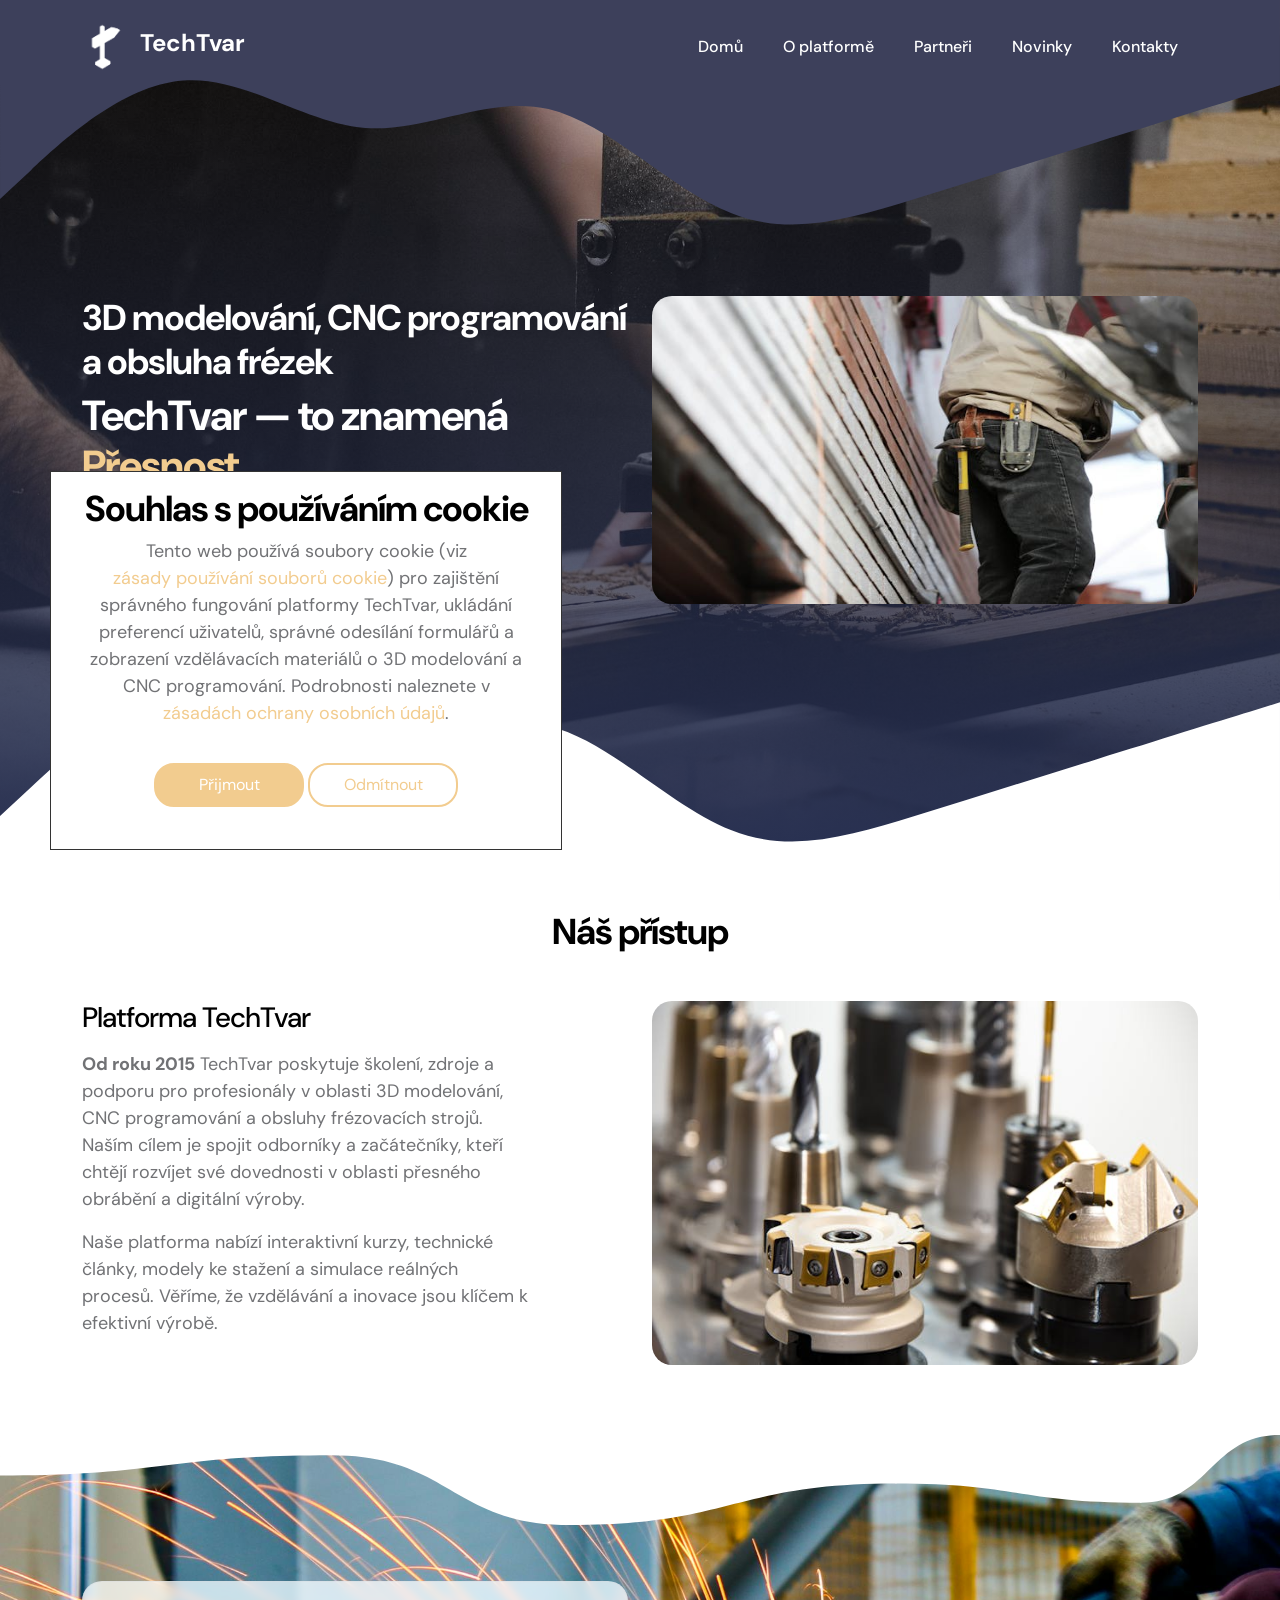
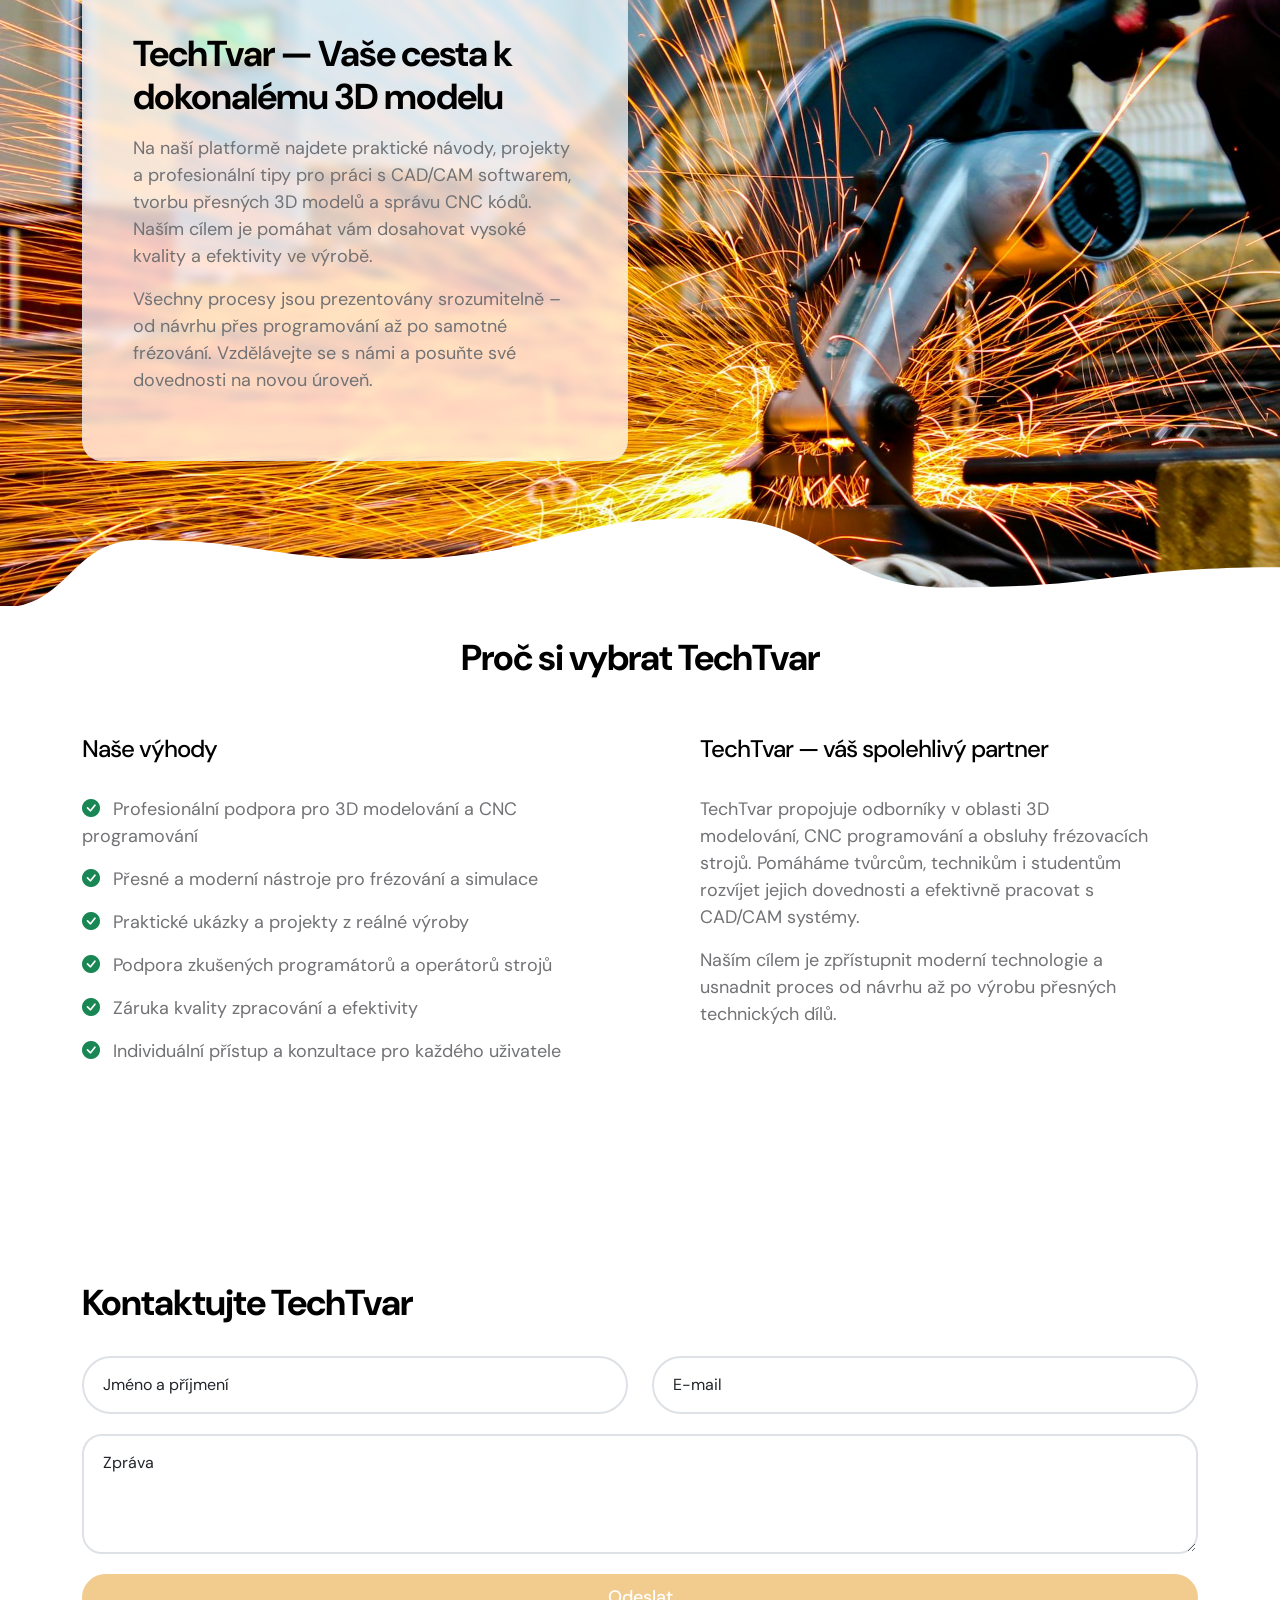
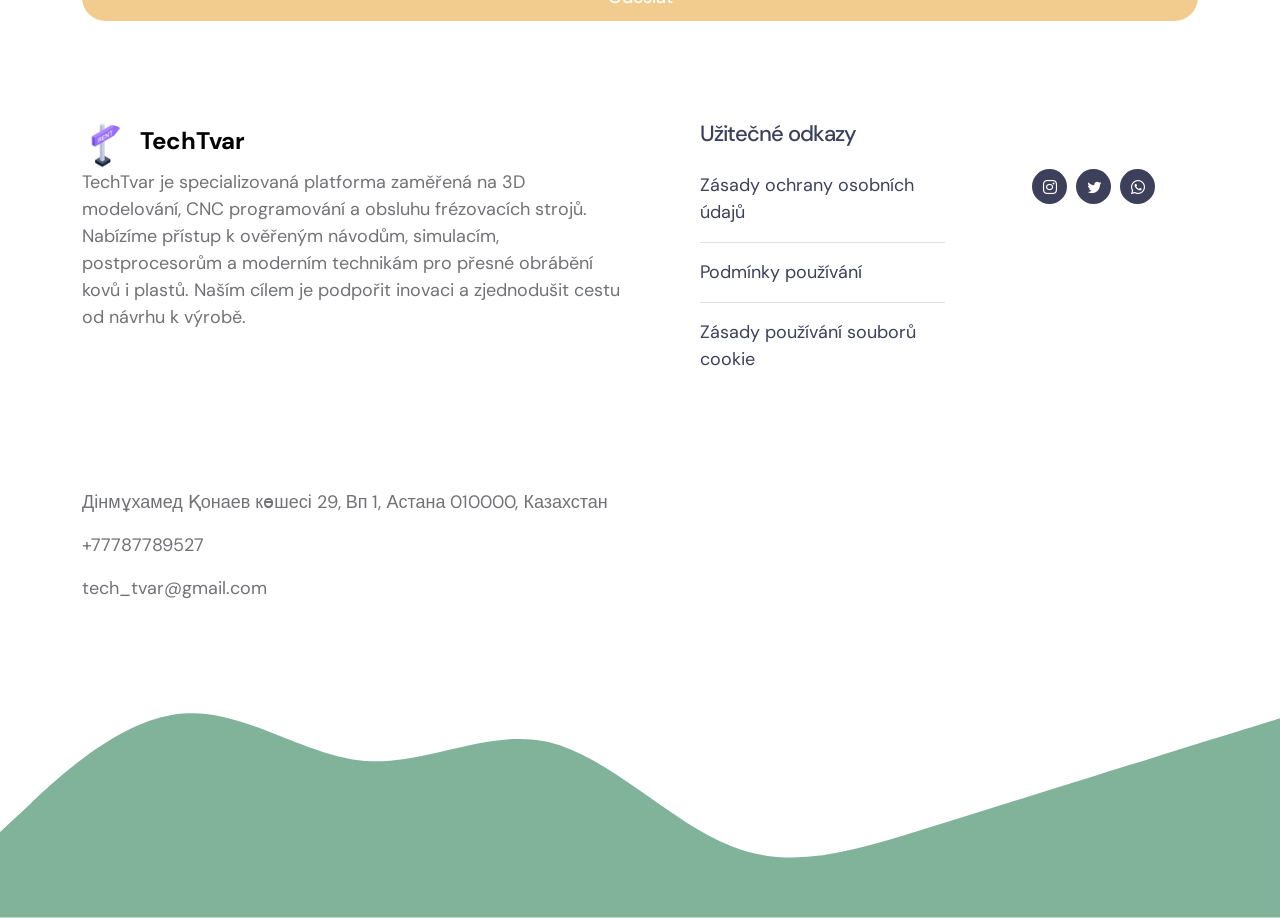
==== index.html @ e9037744 "WIP" ====
<!DOCTYPE html>
<html lang="en">
    <head>
        <meta charset="utf-8" />
        <meta name="viewport" content="width=device-width, initial-scale=1" />

        <meta
            name="description"
            content="Platforma pro 3D modelování, programování CNC a obsluhu frézovacích strojů. Najdete návody, CAD/CAM šablony, postprocesory, simulace a ověřené postupy pro přesné obrábění."
        />

        <title>TechTvar</title>

        <!-- CSS FILES -->
        <link rel="preconnect" href="https://fonts.googleapis.com" />

        <link rel="preconnect" href="https://fonts.gstatic.com" crossorigin />
        <link rel="shortcut icon" href="images/logo.png" type="image/x-icon" />

        <link
            href="https://fonts.googleapis.com/css2?family=DM+Sans:ital,wght@0,400;0,500;0,700;1,400&display=swap"
            rel="stylesheet"
        />

        <link href="css/bootstrap.min.css" rel="stylesheet" />

        <link href="css/bootstrap-icons.css" rel="stylesheet" />

        <link href="css/templatemo-tiya-golf-club.css" rel="stylesheet" />

        <!--

TemplateMo 587 Tiya Golf Club

https://templatemo.com/tm-587-tiya-golf-club

-->
    </head>

    <body>
        <main>
            <nav class="navbar navbar-expand-lg">
                <div class="container">
                    <a
                        class="navbar-brand d-flex align-items-center"
                        href="index.html"
                    >
                        <img
                            src="images/logo.png"
                            class="navbar-brand-image img-fluid"
                            alt="TechTvar"
                        />
                        <span class="navbar-brand-text">TechTvar</span>
                    </a>

                    <div class="d-lg-none ms-auto me-3">
                        <a
                            class="btn custom-btn custom-border-btn"
                            data-bs-toggle="offcanvas"
                            href="#offcanvasExample"
                            role="button"
                            aria-controls="offcanvasExample"
                            >Vstup pro klienty</a
                        >
                    </div>

                    <button
                        class="navbar-toggler"
                        type="button"
                        data-bs-toggle="collapse"
                        data-bs-target="#navbarNav"
                        aria-controls="navbarNav"
                        aria-expanded="false"
                        aria-label="Toggle navigation"
                    >
                        <span class="navbar-toggler-icon"></span>
                    </button>

                    <div class="collapse navbar-collapse" id="navbarNav">
                        <ul class="navbar-nav ms-lg-auto">
                            <li class="nav-item">
                                <a class="nav-link" href="index.html">Domů</a>
                            </li>

                            <li class="nav-item">
                                <a class="nav-link" href="about.html"
                                    >O platformě</a
                                >
                            </li>

                            <li class="nav-item">
                                <a class="nav-link" href="testimonials.html"
                                    >Partneři</a
                                >
                            </li>

                            <li class="nav-item">
                                <a class="nav-link" href="blog.html">Novinky</a>
                            </li>

                            <li class="nav-item">
                                <a class="nav-link" href="contact.html"
                                    >Kontakty</a
                                >
                            </li>
                        </ul>
                    </div>
                </div>
            </nav>

            <section
                class="hero-section d-flex justify-content-center align-items-center"
                id="section_1"
            >
                <div class="section-overlay"></div>

                <svg xmlns="http://www.w3.org/2000/svg" viewBox="0 0 1440 320">
                    <path
                        fill="#3D405B"
                        fill-opacity="1"
                        d="M0,224L34.3,192C68.6,160,137,96,206,90.7C274.3,85,343,139,411,144C480,149,549,107,617,122.7C685.7,139,754,213,823,240C891.4,267,960,245,1029,224C1097.1,203,1166,181,1234,160C1302.9,139,1371,117,1406,106.7L1440,96L1440,0L1405.7,0C1371.4,0,1303,0,1234,0C1165.7,0,1097,0,1029,0C960,0,891,0,823,0C754.3,0,686,0,617,0C548.6,0,480,0,411,0C342.9,0,274,0,206,0C137.1,0,69,0,34,0L0,0Z"
                    ></path>
                </svg>

                <div class="container">
                    <div class="row">
                        <div class="col-lg-6 col-12 mb-5 mb-lg-0">
                            <h2 class="text-white">
                                3D modelování, CNC programování a obsluha frézek
                            </h2>

                            <h1
                                class="cd-headline rotate-1 text-white mb-4 pb-2"
                            >
                                <span>TechTvar — to znamená</span>
                                <span class="cd-words-wrapper">
                                    <b class="is-visible">Přesnost</b>
                                    <b>Inovace</b>
                                    <b>Profesionální přístup</b>
                                </span>
                            </h1>

                            <div class="custom-btn-group">
                                <a href="blog.html" class="btn custom-btn me-3"
                                    >Náš Blog</a
                                >
                                <a href="contact.html" class="link"
                                    >Kontaktujte nás</a
                                >
                            </div>
                        </div>

                        <div class="col-lg-6 col-12">
                            <div class="ratio ratio-16x9">
                                <img
                                    src="images/hero.jpg"
                                    alt="TechTvar 3D modelování"
                                />
                            </div>
                        </div>
                    </div>
                </div>

                <svg xmlns="http://www.w3.org/2000/svg" viewBox="0 0 1440 320">
                    <path
                        fill="#ffffff"
                        fill-opacity="1"
                        d="M0,224L34.3,192C68.6,160,137,96,206,90.7C274.3,85,343,139,411,144C480,149,549,107,617,122.7C685.7,139,754,213,823,240C891.4,267,960,245,1029,224C1097.1,203,1166,181,1234,160C1302.9,139,1371,117,1406,106.7L1440,96L1440,320L1405.7,320C1371.4,320,1303,320,1234,320C1165.7,320,1097,320,1029,320C960,320,891,320,823,320C754.3,320,686,320,617,320C548.6,320,480,320,411,320C342.9,320,274,320,206,320C137.1,320,69,320,34,320L0,320Z"
                    ></path>
                </svg>
            </section>

            <section class="about-section section-padding" id="section_2">
                <div class="container">
                    <div class="row">
                        <div class="col-lg-12 col-12 text-center">
                            <h2 class="mb-lg-5 mb-4">Náš přístup</h2>
                        </div>

                        <div class="col-lg-5 col-12 me-auto mb-4 mb-lg-0">
                            <h3 class="mb-3">Platforma TechTvar</h3>

                            <p>
                                <strong>Od roku 2015</strong> TechTvar poskytuje
                                školení, zdroje a podporu pro profesionály v
                                oblasti 3D modelování, CNC programování a
                                obsluhy frézovacích strojů. Naším cílem je
                                spojit odborníky a začátečníky, kteří chtějí
                                rozvíjet své dovednosti v oblasti přesného
                                obrábění a digitální výroby.
                            </p>

                            <p>
                                Naše platforma nabízí interaktivní kurzy,
                                technické články, modely ke stažení a simulace
                                reálných procesů. Věříme, že vzdělávání a
                                inovace jsou klíčem k efektivní výrobě.
                            </p>
                        </div>

                        <div
                            class="col-lg-6 col-md-6 col-12 mb-4 mb-lg-0 mb-md-0"
                        >
                            <div class="member-block">
                                <div class="member-block-image-wrap">
                                    <img
                                        src="images/approach.jpg"
                                        class="member-block-image img-fluid"
                                        alt="3D modelování a CNC práce"
                                    />
                                </div>
                            </div>
                        </div>
                    </div>
                </div>
            </section>

            <section class="section-bg-image">
                <svg
                    viewBox="0 0 1265 144"
                    xmlns="http://www.w3.org/2000/svg"
                    xmlns:xlink="http://www.w3.org/1999/xlink"
                >
                    <path
                        fill="rgba(255, 255, 255, 1)"
                        d="M 0 40 C 164 40 164 20 328 20 L 328 20 L 328 0 L 0 0 Z"
                        stroke-width="0"
                    ></path>
                    <path
                        fill="rgba(255, 255, 255, 1)"
                        d="M 327 20 C 445.5 20 445.5 89 564 89 L 564 89 L 564 0 L 327 0 Z"
                        stroke-width="0"
                    ></path>
                    <path
                        fill="rgba(255, 255, 255, 1)"
                        d="M 563 89 C 724.5 89 724.5 48 886 48 L 886 48 L 886 0 L 563 0 Z"
                        stroke-width="0"
                    ></path>
                    <path
                        fill="rgba(255, 255, 255, 1)"
                        d="M 885 48 C 1006.5 48 1006.5 67 1128 67 L 1128 67 L 1128 0 L 885 0 Z"
                        stroke-width="0"
                    ></path>
                    <path
                        fill="rgba(255, 255, 255, 1)"
                        d="M 1127 67 C 1196 67 1196 0 1265 0 L 1265 0 L 1265 0 L 1127 0 Z"
                        stroke-width="0"
                    ></path>
                </svg>

                <div class="container">
                    <div class="row">
                        <div class="col-lg-6 col-12">
                            <div class="section-bg-image-block">
                                <h2 class="mb-lg-3">
                                    TechTvar — Vaše cesta k dokonalému 3D modelu
                                </h2>
                                <p>
                                    Na naší platformě najdete praktické návody,
                                    projekty a profesionální tipy pro práci s
                                    CAD/CAM softwarem, tvorbu přesných 3D modelů
                                    a správu CNC kódů. Naším cílem je pomáhat
                                    vám dosahovat vysoké kvality a efektivity ve
                                    výrobě.
                                </p>
                                <p>
                                    Všechny procesy jsou prezentovány
                                    srozumitelně – od návrhu přes programování
                                    až po samotné frézování. Vzdělávejte se s
                                    námi a posuňte své dovednosti na novou
                                    úroveň.
                                </p>
                            </div>
                        </div>
                    </div>
                </div>

                <svg
                    viewBox="0 0 1265 144"
                    xmlns="http://www.w3.org/2000/svg"
                    xmlns:xlink="http://www.w3.org/1999/xlink"
                >
                    <path
                        fill="rgba(255, 255, 255, 1)"
                        d="M 0 40 C 164 40 164 20 328 20 L 328 20 L 328 0 L 0 0 Z"
                        stroke-width="0"
                    ></path>
                    <path
                        fill="rgba(255, 255, 255, 1)"
                        d="M 327 20 C 445.5 20 445.5 89 564 89 L 564 89 L 564 0 L 327 0 Z"
                        stroke-width="0"
                    ></path>
                    <path
                        fill="rgba(255, 255, 255, 1)"
                        d="M 563 89 C 724.5 89 724.5 48 886 48 L 886 48 L 886 0 L 563 0 Z"
                        stroke-width="0"
                    ></path>
                    <path
                        fill="rgba(255, 255, 255, 1)"
                        d="M 885 48 C 1006.5 48 1006.5 67 1128 67 L 1128 67 L 1128 0 L 885 0 Z"
                        stroke-width="0"
                    ></path>
                    <path
                        fill="rgba(255, 255, 255, 1)"
                        d="M 1127 67 C 1196 67 1196 0 1265 0 L 1265 0 L 1265 0 L 1127 0 Z"
                        stroke-width="0"
                    ></path>
                </svg>
            </section>

            <section class="membership-section section-padding" id="section_3">
                <div class="container">
                    <div class="row">
                        <div
                            class="col-lg-12 col-12 text-center mx-auto mb-lg-5 mb-4"
                        >
                            <h2><span>Proč</span> si vybrat TechTvar</h2>
                        </div>

                        <div class="col-lg-6 col-12 mb-3 mb-lg-0">
                            <h4 class="mb-4 pb-lg-2">Naše výhody</h4>

                            <ul class="list-unstyled">
                                <li class="mb-3">
                                    <i
                                        class="bi-check-circle-fill me-2 text-success"
                                    ></i>
                                    Profesionální podpora pro 3D modelování a
                                    CNC programování
                                </li>
                                <li class="mb-3">
                                    <i
                                        class="bi-check-circle-fill me-2 text-success"
                                    ></i>
                                    Přesné a moderní nástroje pro frézování a
                                    simulace
                                </li>
                                <li class="mb-3">
                                    <i
                                        class="bi-check-circle-fill me-2 text-success"
                                    ></i>
                                    Praktické ukázky a projekty z reálné výroby
                                </li>
                                <li class="mb-3">
                                    <i
                                        class="bi-check-circle-fill me-2 text-success"
                                    ></i>
                                    Podpora zkušených programátorů a operátorů
                                    strojů
                                </li>
                                <li class="mb-3">
                                    <i
                                        class="bi-check-circle-fill me-2 text-success"
                                    ></i>
                                    Záruka kvality zpracování a efektivity
                                </li>
                                <li class="mb-3">
                                    <i
                                        class="bi-check-circle-fill me-2 text-success"
                                    ></i>
                                    Individuální přístup a konzultace pro
                                    každého uživatele
                                </li>
                            </ul>
                        </div>

                        <div class="col-lg-5 col-12 mx-auto">
                            <h4 class="mb-4 pb-lg-2">
                                TechTvar — váš spolehlivý partner
                            </h4>
                            <p>
                                TechTvar propojuje odborníky v oblasti 3D
                                modelování, CNC programování a obsluhy
                                frézovacích strojů. Pomáháme tvůrcům, technikům
                                i studentům rozvíjet jejich dovednosti a
                                efektivně pracovat s CAD/CAM systémy.
                            </p>
                            <p>
                                Naším cílem je zpřístupnit moderní technologie a
                                usnadnit proces od návrhu až po výrobu přesných
                                technických dílů.
                            </p>
                        </div>
                    </div>
                </div>
            </section>

            <section class="contact-section section-padding" id="section_5">
                <div class="container">
                    <div class="row">
                        <div class="col-lg-12 col-12">
                            <form
                                action="thanks.html"
                                method="get"
                                class="custom-form contact-form"
                                role="form"
                            >
                                <h2 class="mb-4 pb-2">Kontaktujte TechTvar</h2>

                                <div class="row">
                                    <div class="col-lg-6 col-md-6 col-12">
                                        <div class="form-floating">
                                            <input
                                                type="text"
                                                name="full-name"
                                                id="full-name"
                                                class="form-control"
                                                placeholder="Jméno a příjmení"
                                                required
                                            />
                                            <label for="full-name"
                                                >Jméno a příjmení</label
                                            >
                                        </div>
                                    </div>

                                    <div class="col-lg-6 col-md-6 col-12">
                                        <div class="form-floating">
                                            <input
                                                type="email"
                                                name="email"
                                                id="email"
                                                pattern="[^ @]*@[^ @]*"
                                                class="form-control"
                                                placeholder="E-mail"
                                                required
                                            />
                                            <label for="email">E-mail</label>
                                        </div>
                                    </div>

                                    <div class="col-lg-12 col-12">
                                        <div class="form-floating">
                                            <textarea
                                                class="form-control"
                                                id="message"
                                                name="message"
                                                placeholder="Popište svou zprávu"
                                            ></textarea>
                                            <label for="message">Zpráva</label>
                                        </div>

                                        <button
                                            type="submit"
                                            class="form-control"
                                        >
                                            Odeslat
                                        </button>
                                    </div>
                                </div>
                            </form>
                        </div>
                    </div>
                </div>
            </section>
        </main>

        <footer class="site-footer">
            <div class="container">
                <div class="row">
                    <div class="col-lg-6 col-12 me-auto mb-5 mb-lg-0">
                        <a
                            class="navbar-brand d-flex align-items-center"
                            href="index.html"
                        >
                            <img
                                src="images/logo.png"
                                class="navbar-brand-image img-fluid"
                                alt="TechTvar"
                            />
                            <span class="navbar-brand-text"> TechTvar </span>
                        </a>
                        <p>
                            TechTvar je specializovaná platforma zaměřená na 3D
                            modelování, CNC programování a obsluhu frézovacích
                            strojů. Nabízíme přístup k ověřeným návodům,
                            simulacím, postprocesorům a moderním technikám pro
                            přesné obrábění kovů i plastů. Naším cílem je
                            podpořit inovaci a zjednodušit cestu od návrhu k
                            výrobě.
                        </p>
                    </div>

                    <div class="col-lg-3 col-12">
                        <h5 class="site-footer-title mb-4">Užitečné odkazy</h5>

                        <p class="d-flex border-bottom pb-3 mb-3 me-lg-3">
                            <a href="privacy-policy.html"
                                >Zásady ochrany osobních údajů</a
                            >
                        </p>

                        <p class="d-flex border-bottom pb-3 mb-3 me-lg-3">
                            <a href="terms-of-use.html">Podmínky používání</a>
                        </p>

                        <p class="d-flex me-lg-3">
                            <a href="cookie-policy.html"
                                >Zásady používání souborů cookie</a
                            >
                        </p>
                    </div>

                    <div class="col-lg-2 col-12 ms-auto">
                        <ul class="social-icon mt-lg-5 mt-3 mb-4">
                            <li class="social-icon-item">
                                <a
                                    href="https://www.instagram.com/"
                                    class="social-icon-link bi-instagram"
                                    target="_blank"
                                ></a>
                            </li>

                            <li class="social-icon-item">
                                <a
                                    href="https://twitter.com/"
                                    class="social-icon-link bi-twitter"
                                    target="_blank"
                                ></a>
                            </li>

                            <li class="social-icon-item">
                                <a
                                    href="https://wa.me/77001234567"
                                    class="social-icon-link bi-whatsapp"
                                    target="_blank"
                                ></a>
                            </li>
                        </ul>
                    </div>

                    <div style="padding-bottom: 100px; padding-top: 100px">
                        <p>
                            Дінмұхамед Қонаев көшесі 29, Вп 1, Астана 010000,
                            Казахстан
                        </p>
                        <p>+77787789527</p>
                        <p>tech_tvar@gmail.com</p>
                    </div>
                </div>
            </div>

            <svg xmlns="http://www.w3.org/2000/svg" viewBox="0 0 1440 320">
                <path
                    fill="#81B29A"
                    fill-opacity="1"
                    d="M0,224L34.3,192C68.6,160,137,96,206,90.7C274.3,85,343,139,411,144C480,149,549,107,617,122.7C685.7,139,754,213,823,240C891.4,267,960,245,1029,224C1097.1,203,1166,181,1234,160C1302.9,139,1371,117,1406,106.7L1440,96L1440,320L1405.7,320C1371.4,320,1303,320,1234,320C1165.7,320,1097,320,1029,320C960,320,891,320,823,320C754.3,320,686,320,617,320C548.6,320,480,320,411,320C342.9,320,274,320,206,320C137.1,320,69,320,34,320L0,320Z"
                ></path>
            </svg>
        </footer>

        <!-- Cookie banner -->
        <div class="cookie-wrapper show" draggable="false">
            <div>
                <i class="bx bx-cookie"></i>
                <h2 style="text-align: center">Souhlas s používáním cookie</h2>
            </div>

            <div class="data">
                <p>
                    Tento web používá soubory cookie (viz
                    <a href="cookie-policy.html"
                        >zásady používání souborů cookie</a
                    >) pro zajištění správného fungování platformy TechTvar,
                    ukládání preferencí uživatelů, správné odesílání formulářů a
                    zobrazení vzdělávacích materiálů o 3D modelování a CNC
                    programování. Podrobnosti naleznete v
                    <a href="privacy-policy.html"
                        >zásadách ochrany osobních údajů</a
                    >.
                </p>
            </div>

            <div class="buttons">
                <button class="cookie-button" id="acceptBtn">Přijmout</button>
                <button class="cookie-button" id="declineBtn">Odmítnout</button>
            </div>
        </div>

        <!-- JAVASCRIPT FILES -->
        <script src="js/jquery.min.js"></script>
        <script src="js/bootstrap.bundle.min.js"></script>
        <script src="js/jquery.sticky.js"></script>
        <script src="js/animated-headline.js"></script>
        <script src="js/modernizr.js"></script>
        <script src="js/custom.js"></script>
        <script src="js/cookiebanner.js"></script>
    </body>
</html>
---- css/templatemo-tiya-golf-club.css ----
/*

TemplateMo 587 Tiya Golf Club

https://templatemo.com/tm-587-tiya-golf-club

*/


/*---------------------------------------
  CUSTOM PROPERTIES ( VARIABLES )             
-----------------------------------------*/
:root {
  --white-color:                  #ffffff;
  --primary-color:                #81B29A;
  --secondary-color:              #3D405B;
  --section-bg-color:             #F4F1DE;
  --custom-btn-bg-color:          #F2CC8F;
  --custom-btn-bg-hover-color:    #E07A5F;
  --dark-color:                   #000000;
  --p-color:                      #717275;
  --link-hover-color:             #F2CC8F;

  --body-font-family:             'DM Sans', sans-serif;

  --h1-font-size:                 42px;
  --h2-font-size:                 36px;
  --h3-font-size:                 28px;
  --h4-font-size:                 24px;
  --h5-font-size:                 22px;
  --h6-font-size:                 20px;
  --p-font-size:                  18px;
  --menu-font-size:               16px;
  --btn-font-size:                14px;

  --border-radius-large:          100px;
  --border-radius-medium:         20px;
  --border-radius-small:          10px;

  --font-weight-normal:           400;
  --font-weight-medium:           500;
  --font-weight-bold:             700;
}

body {
  background-color: var(--white-color);
  font-family: var(--body-font-family); 
}


/*---------------------------------------
  TYPOGRAPHY               
-----------------------------------------*/

h2,
h3,
h4,
h5,
h6 {
  color: var(--dark-color);
}

h1,
h2,
h3,
h4,
h5,
h6 {
  font-weight: var(--font-weight-medium);
  letter-spacing: -1px;
}

h1 {
  font-size: var(--h1-font-size);
  font-weight: var(--font-weight-bold);
}

h2 {
  font-size: var(--h2-font-size);
  font-weight: var(--font-weight-bold);
}

h3 {
  font-size: var(--h3-font-size);
}

h4 {
  font-size: var(--h4-font-size);
}

h5 {
  font-size: var(--h5-font-size);
}

h6 {
  font-size: var(--h6-font-size);
}

p {
  color: var(--p-color);
  font-size: var(--p-font-size);
  font-weight: var(--font-weight-normal);
}

ul li {
  color: var(--p-color);
  font-size: var(--p-font-size);
  font-weight: var(--font-weight-normal);
}

a, 
button {
  touch-action: manipulation;
  transition: all 0.3s;
}

a {
  display: inline-block;
  color: var(--secondary-color);
  text-decoration: none;
}

a:hover {
  color: var(--link-hover-color);
}

b,
strong {
  font-weight: var(--font-weight-bold);
}


/*---------------------------------------
  SECTION               
-----------------------------------------*/
.section-bg {
  background-color: var(--section-bg-color);
}

.section-padding {
  padding-top: 100px;
  padding-bottom: 100px;
}

.section-overlay {
  content: "";
  background: rgba(0, 0, 0, 0) linear-gradient(rgba(39, 48, 83, 0.01) 0%, rgb(39, 48, 83) 100%) repeat scroll 0% 0%;
  position: absolute;
  top: 0;
  right: 0;
  bottom: 0;
  left: 0;
}

::selection {
  background-color: var(--primary-color);
  color: var(--white-color);
}


/*---------------------------------------
  ANIMATED HEADLINE               
-----------------------------------------*/
.cd-words-wrapper {
  display: inline-block;
  position: relative;
  text-align: left;
}

.cd-words-wrapper b {
  color: var(--link-hover-color);
  display: inline-block;
  position: absolute;
  white-space: nowrap;
  left: 0;
  top: 0;
}

.cd-words-wrapper b.is-visible {
  position: relative;
}

.no-js .cd-words-wrapper b {
  opacity: 0;
}

.no-js .cd-words-wrapper b.is-visible {
  opacity: 1;
}

.cd-headline.rotate-1 .cd-words-wrapper {
  -webkit-perspective: 300px;
  -moz-perspective: 300px;
  perspective: 300px;
}
.cd-headline.rotate-1 b {
  opacity: 0;
  -webkit-transform-origin: 50% 100%;
  -moz-transform-origin: 50% 100%;
  -ms-transform-origin: 50% 100%;
  -o-transform-origin: 50% 100%;
  transform-origin: 50% 100%;
  -webkit-transform: rotateX(180deg);
  -moz-transform: rotateX(180deg);
  -ms-transform: rotateX(180deg);
  -o-transform: rotateX(180deg);
  transform: rotateX(180deg);
}
.cd-headline.rotate-1 b.is-visible {
  opacity: 1;
  -webkit-transform: rotateX(0deg);
  -moz-transform: rotateX(0deg);
  -ms-transform: rotateX(0deg);
  -o-transform: rotateX(0deg);
  transform: rotateX(0deg);
  -webkit-animation: cd-rotate-1-in 1.2s;
  -moz-animation: cd-rotate-1-in 1.2s;
  animation: cd-rotate-1-in 1.2s;
}
.cd-headline.rotate-1 b.is-hidden {
  -webkit-transform: rotateX(180deg);
  -moz-transform: rotateX(180deg);
  -ms-transform: rotateX(180deg);
  -o-transform: rotateX(180deg);
  transform: rotateX(180deg);
  -webkit-animation: cd-rotate-1-out 1.2s;
  -moz-animation: cd-rotate-1-out 1.2s;
  animation: cd-rotate-1-out 1.2s;
}

@-webkit-keyframes cd-rotate-1-in {
  0% {
    -webkit-transform: rotateX(180deg);
    opacity: 0;
  }
  35% {
    -webkit-transform: rotateX(120deg);
    opacity: 0;
  }
  65% {
    opacity: 0;
  }
  100% {
    -webkit-transform: rotateX(360deg);
    opacity: 1;
  }
}
@-moz-keyframes cd-rotate-1-in {
  0% {
    -moz-transform: rotateX(180deg);
    opacity: 0;
  }
  35% {
    -moz-transform: rotateX(120deg);
    opacity: 0;
  }
  65% {
    opacity: 0;
  }
  100% {
    -moz-transform: rotateX(360deg);
    opacity: 1;
  }
}
@keyframes cd-rotate-1-in {
  0% {
    -webkit-transform: rotateX(180deg);
    -moz-transform: rotateX(180deg);
    -ms-transform: rotateX(180deg);
    -o-transform: rotateX(180deg);
    transform: rotateX(180deg);
    opacity: 0;
  }
  35% {
    -webkit-transform: rotateX(120deg);
    -moz-transform: rotateX(120deg);
    -ms-transform: rotateX(120deg);
    -o-transform: rotateX(120deg);
    transform: rotateX(120deg);
    opacity: 0;
  }
  65% {
    opacity: 0;
  }
  100% {
    -webkit-transform: rotateX(360deg);
    -moz-transform: rotateX(360deg);
    -ms-transform: rotateX(360deg);
    -o-transform: rotateX(360deg);
    transform: rotateX(360deg);
    opacity: 1;
  }
}
@-webkit-keyframes cd-rotate-1-out {
  0% {
    -webkit-transform: rotateX(0deg);
    opacity: 1;
  }
  35% {
    -webkit-transform: rotateX(-40deg);
    opacity: 1;
  }
  65% {
    opacity: 0;
  }
  100% {
    -webkit-transform: rotateX(180deg);
    opacity: 0;
  }
}
@-moz-keyframes cd-rotate-1-out {
  0% {
    -moz-transform: rotateX(0deg);
    opacity: 1;
  }
  35% {
    -moz-transform: rotateX(-40deg);
    opacity: 1;
  }
  65% {
    opacity: 0;
  }
  100% {
    -moz-transform: rotateX(180deg);
    opacity: 0;
  }
}
@keyframes cd-rotate-1-out {
  0% {
    -webkit-transform: rotateX(0deg);
    -moz-transform: rotateX(0deg);
    -ms-transform: rotateX(0deg);
    -o-transform: rotateX(0deg);
    transform: rotateX(0deg);
    opacity: 1;
  }
  35% {
    -webkit-transform: rotateX(-40deg);
    -moz-transform: rotateX(-40deg);
    -ms-transform: rotateX(-40deg);
    -o-transform: rotateX(-40deg);
    transform: rotateX(-40deg);
    opacity: 1;
  }
  65% {
    opacity: 0;
  }
  100% {
    -webkit-transform: rotateX(180deg);
    -moz-transform: rotateX(180deg);
    -ms-transform: rotateX(180deg);
    -o-transform: rotateX(180deg);
    transform: rotateX(180deg);
    opacity: 0;
  }
}


/*---------------------------------------
  CUSTOM BUTTON               
-----------------------------------------*/
.custom-btn {
  background: var(--custom-btn-bg-color);
  border: 2px solid transparent;
  border-radius: var(--border-radius-large);
  color: var(--white-color);
  font-size: var(--btn-font-size);
  font-weight: var(--font-weight-bold);
  line-height: normal;
  transition: all 0.3s;
  padding: 10px 20px;
}

.custom-btn:hover {
  background: var(--custom-btn-bg-hover-color);
  color: var(--white-color);
}

.custom-border-btn {
  background: transparent;
  border: 2px solid var(--custom-btn-bg-color);
  color: var(--custom-btn-bg-color);
}

.custom-border-btn:hover {
  background: var(--custom-btn-bg-color);
  border-color: transparent;
  color: var(--white-color);
}

.custom-btn-bg-white {
  border-color: var(--white-color);
  color: var(--white-color);
}

.custom-btn-group .link {
  color: var(--white-color);
  font-weight: var(--font-weight-medium);
}

.custom-btn-group .link:hover {
  color: var(--link-hover-color);
}


/*---------------------------------------
  NAVIGATION BAR & OFFCANVAS              
-----------------------------------------*/
.offcanvas {
  background-color: var(--primary-color);
  padding: 30px;
}

.offcanvas.offcanvas-end {
  border-left: 0;
}

.offcanvas-header .btn-close {
  transition: all 0.3s;
}

.offcanvas-header .btn-close:hover {
  transform: rotate(180deg);
}

.offcanvas svg {
  position: absolute;
  bottom: 0;
  right: 0;
  left: 0;
}

.sticky-wrapper {
  position: absolute;
  top: 0;
  right: 0;
  left: 0;
}

.sticky-wrapper.is-sticky .navbar {
  background-color: rgb(61 64 91);
}

.navbar {
  background: transparent;
  z-index: 99;
  padding-top: 15px;
  padding-bottom: 15px;
}

.navbar-brand,
.navbar-brand:hover {
  font-size: var(--h4-font-size);
  font-weight: var(--font-weight-bold);
  display: block;
  color: var(--dark-color);
  max-width: 48px;
}

.navbar .navbar-brand,
.navbar .navbar-brand:hover {
  color: var(--white-color);
}

.navbar .navbar-brand-image {
  filter: brightness(0) invert(1);
}

.navbar-brand-image {
  width: 48px;
  height: 48px;
}

.navbar-brand-text {
  line-height: normal;
  margin-left: 10px;
  position: relative;
  bottom: 5px;
}

.navbar-brand-text small {
  display: block;
  font-size: 10px;
  line-height: 1;
  text-transform: uppercase;
}

.navbar-expand-lg .navbar-nav .nav-link {
  border-radius: var(--border-radius-large);
  margin: 10px;
  padding: 10px;
}

.navbar-nav .nav-link {
  display: inline-block;
  color: var(--white-color);
  font-size: var(--menu-font-size);
  font-weight: var(--font-weight-medium);
  padding-top: 15px;
  padding-bottom: 15px;
}

.navbar-nav .nav-link.active, 
.navbar-nav .nav-link:hover {
  color: var(--link-hover-color);
}

.navbar .dropdown-menu {
  background: var(--white-color);
  box-shadow: 0 1rem 3rem rgba(0,0,0,.175);
  border: 0;
  display: inherit;
  opacity: 0;
  min-width: 9rem;
  margin-top: 20px;
  padding: 13px 0 10px 0;
  transition: all 0.3s;
  pointer-events: none;
}

.navbar .dropdown-menu::before {
  content: "";
  width: 0;
  height: 0;
  border-left: 20px solid transparent;
  border-right: 20px solid transparent;
  border-bottom: 15px solid var(--white-color);
  position: absolute;
  top: -10px;
  left: 10px;
}

.navbar .dropdown-item {
  display: inline-block;
  color: var(--p-color);
  font-size: var(--menu-font-size);
  font-weight: var(--font-weight-medium);
  position: relative;
}

.navbar .dropdown-item.active, 
.navbar .dropdown-item:active,
.navbar .dropdown-item:focus, 
.navbar .dropdown-item:hover {
  background: transparent;
  color: var(--link-hover-color);
}

.navbar .dropdown-toggle::after {
  content: "\f282";
  display: inline-block;
  font-family: bootstrap-icons !important;
  font-size: var(--copyright-font-size);
  font-style: normal;
  font-weight: normal !important;
  font-variant: normal;
  text-transform: none;
  line-height: 1;
  vertical-align: -.125em;
  -webkit-font-smoothing: antialiased;
  -moz-osx-font-smoothing: grayscale;
  position: relative;
  left: 2px;
  border: 0;
}

@media screen and (min-width: 992px) {
  .navbar .dropdown:hover .dropdown-menu {
    opacity: 1;
    margin-top: 0;
    pointer-events: auto;
  }
}

.navbar-toggler {
  border: 0;
  padding: 0;
  cursor: pointer;
  margin: 0;
  width: 30px;
  height: 35px;
  outline: none;
}

.navbar-toggler:focus {
  outline: none;
  box-shadow: none;
}

.navbar-toggler[aria-expanded="true"] .navbar-toggler-icon {
  background: transparent;
}

.navbar-toggler[aria-expanded="true"] .navbar-toggler-icon:before,
.navbar-toggler[aria-expanded="true"] .navbar-toggler-icon:after {
  transition: top 300ms 50ms ease, -webkit-transform 300ms 350ms ease;
  transition: top 300ms 50ms ease, transform 300ms 350ms ease;
  transition: top 300ms 50ms ease, transform 300ms 350ms ease, -webkit-transform 300ms 350ms ease;
  top: 0;
}

.navbar-toggler[aria-expanded="true"] .navbar-toggler-icon:before {
  transform: rotate(45deg);
}

.navbar-toggler[aria-expanded="true"] .navbar-toggler-icon:after {
  transform: rotate(-45deg);
}

.navbar-toggler .navbar-toggler-icon {
  background: var(--white-color);
  transition: background 10ms 300ms ease;
  display: block;
  width: 30px;
  height: 2px;
  position: relative;
}

.navbar-toggler .navbar-toggler-icon:before,
.navbar-toggler .navbar-toggler-icon:after {
  transition: top 300ms 350ms ease, -webkit-transform 300ms 50ms ease;
  transition: top 300ms 350ms ease, transform 300ms 50ms ease;
  transition: top 300ms 350ms ease, transform 300ms 50ms ease, -webkit-transform 300ms 50ms ease;
  position: absolute;
  right: 0;
  left: 0;
  background: var(--white-color);
  width: 30px;
  height: 2px;
  content: '';
}

.navbar-toggler .navbar-toggler-icon::before {
  top: -8px;
}

.navbar-toggler .navbar-toggler-icon::after {
  top: 8px;
}


/*---------------------------------------
  HERO        
-----------------------------------------*/
.hero-section {
  background-image: url('../images/anna-rosar-ZxFyVBHMK-c-unsplash.jpg');
  background-repeat: no-repeat;
  background-size: cover;
  background-position: center;
  position: relative;
  padding-top: 100px;
  padding-bottom: 100px;
  height: 100vh;
  min-height: 670px;
  margin-bottom: -90px;
}

.hero-50 {
  height: auto;
  min-height: 540px;
  margin-bottom: -100px;
}

.hero-50 .container + svg {
  transform: rotate(180deg);
}

.hero-section .ratio {
  border-radius: var(--border-radius-medium);
  overflow: hidden;
}

.hero-section svg {
  position: absolute;
  right: 0;
  left: 0;
}

.hero-section > svg {
  top: 0;
}

.hero-section .container + svg {
  top: auto;
  bottom: -1px;
}

.hero-section .row {
  position: relative;
  z-index: 22;
}


/*---------------------------------------
  BACKGROUND IMAGE SECTION        
-----------------------------------------*/
.section-bg-image {
  background-image: url('../images/frederik-rosar-NDSZcCfnsbY-unsplash.jpg');
  background-repeat: no-repeat;
  background-size: cover;
  background-position: center;
  position: relative;
  margin-bottom: -70px;
}

.section-bg-image .container + svg {
  transform: rotate(180deg);
  position: relative;
  bottom: -1px;
}

.section-bg-image-block {
  backdrop-filter: blur(5px) saturate(180%);
  -webkit-backdrop-filter: blur(5px) saturate(180%);
  background-color: rgba(255, 255, 255, 0.75);
  border-radius: var(--border-radius-medium);
  border: 1px solid rgba(209, 213, 219, 0.3);
  border-radius: var(--border-radius-medium);
  padding: 50px;
}

.section-bg-image-block .input-group {
  background-color: var(--white-color);
  border-radius: var(--border-radius-large);
  padding: 10px 15px;
}

.section-bg-image-block .input-group-text {
  background-color: transparent;
  border: 0;
}

.section-bg-image-block input[type="email"] {
  border: 0;
  box-shadow: none;
  margin-bottom: 0;
  padding-left: 0;
}

.section-bg-image-block button[type="submit"] {
  background-color: var(--primary-color);
  border: 0;
  border-radius: var(--border-radius-large) !important;
  color: var(--white-color);
  max-width: 150px;
}


/*---------------------------------------
  ABOUT SECTOIN              
-----------------------------------------*/
.about-section {
  padding-bottom: 70px;
}

.member-block-image-wrap {
  border-radius: var(--border-radius-medium);
  position: relative;
  overflow: hidden;
}

.member-block-image-wrap:hover .member-block-image {
  transform: scale(1.2);
}

.member-block-image-wrap:hover .social-icon {
  opacity: 1;
}

.member-block-image-wrap .social-icon {
  background-color: var(--white-color);
  border-radius: var(--border-radius-large);
  position: absolute;
  top: 50%;
  left: 50%;
  transform: translate(-50%, -50%);
  opacity: 0;
  transition: all 0.5s;
  padding: 15px 20px;
  width: auto;
}

.member-block-image {
  transition: all 0.3s;
}

.member-block-info {
  padding: 10px;
}

.member-block-info h4,
.member-block-info p {
  margin-bottom: 0;
}


/*---------------------------------------
  CUSTOM BLOCK              
-----------------------------------------*/
.custom-block {
  border-radius: var(--border-radius-medium);
  position: relative;
  overflow: hidden;
  padding: 30px 20px;
}

.custom-block-bg {
  background: var(--white-color);
}

.custom-block-date-wrap {
  background-color: var(--primary-color);
  border-radius: var(--border-radius-medium);
  text-align: center;
  padding: 20px 30px;
}

.custom-block-date {
  font-size: var(--h1-font-size);
}

.custom-block-image-wrap {
  border-radius: var(--border-radius-medium);
  position: relative;
  overflow: hidden;
}

.custom-block-image-wrap:hover .custom-block-image {
  transform: scale(1.2);
}

.custom-block-image-wrap:hover .custom-block-icon {
  opacity: 1;
}

.custom-block-image {
  transition: all 0.3s;
}

.custom-block-image-wrap .custom-block-date-wrap,
.custom-block-image-wrap .custom-btn-wrap {
  position: absolute;
  bottom: 0;
}

.custom-block-image-wrap .custom-block-date-wrap {
  border-radius: 0;
  left: 0;
  width: 50%;
  padding: 12.30px 20px;
}

.custom-block-image-wrap .custom-btn-wrap {
  right: 0;
  width: 50%;
}

.custom-block-image-wrap .custom-btn  {
  border-radius: 0;
  display: block;
  padding: 15px 20px;
}

.custom-block-info {
  padding-top: 10px;
}

.custom-block-image-wrap + .custom-block-info {
  padding-top: 20px;
}

.custom-block-span {
  color: var(--secondary-color);
  font-weight: var(--font-weight-bold);
  min-width: 110px;
  margin-right: 10px;
}

.custom-block-icon {
  background: var(--custom-btn-bg-color);
  border-radius: var(--border-radius-large);
  color: var(--white-color);
  width: 60px;
  height: 60px;
  line-height: 60px;
  text-align: center;
  font-size: var(--h3-font-size);
  position: absolute;
  top: 50%;
  left: 50%;
  transform: translate(-50%, -50%);
  opacity: 0;
  transition: all 0.5s;
}

.custom-block-icon:hover {
  background: var(--custom-btn-bg-hover-color);
  color: var(--white-color);
}


/*---------------------------------------
  EVENTS SECTION            
-----------------------------------------*/
.events-section.section-bg .container > .row {
  margin-right: 5px;
  margin-left: 5px;
}

.events-section.section-bg .container > .row .row {
  margin: auto;
}

.events-listing-section {
  margin-bottom: 100px;
}

.events-detail-section .custom-block-info {
  padding: 40px 60px;
}

.events-detail-info {
  background-color: var(--section-bg-color);
  border-radius: var(--border-radius-medium);
  padding: 50px 25px;
}

.events-title {
  font-size: var(--h3-font-size);
  font-weight: var(--font-weight-medium);
}


/*---------------------------------------
  MEMBERSHIP SECTION            
-----------------------------------------*/
.membership-section .container {
  position: relative;
  z-index: 2;
}

.table-responsive {
  border-radius: var(--border-radius-medium);
}

.table-responsive tbody, 
.table-responsive td, 
.table-responsive tfoot, 
.table-responsive th, 
.table-responsive thead, 
.table-responsive tr {
  border: 0;
}

.table-responsive thead tr {
  background-color: var(--secondary-color);
  color: var(--white-color);
}

.table-responsive thead th {
  padding: 22px 16px !important;
}

.table-responsive tbody tr:nth-child(even) {
  background-color: var(--section-bg-color);
}

.table>:not(caption)>*>* {
  padding: 18px 16px;
}

.table-responsive .bi-check-circle-fill {
  color: var(--primary-color);
}

.table-responsive .bi-x-circle-fill {
  color: var(--custom-btn-bg-hover-color);
}

.membership-form {
  background-color: var(--secondary-color);
  border-radius: var(--border-radius-medium);
  padding: 35px;
}

.membership-form .form-floating>textarea {
  border-radius: var(--border-radius-medium);
  height: 100px;
}


/*---------------------------------------
  CONTACT               
-----------------------------------------*/
.contact-form .form-floating>textarea {
  border-radius: var(--border-radius-medium);
  height: 120px;
}

.contact-info {
  position: relative;
}

.contact-info-item {
  background: var(--secondary-color);
  border-radius: var(--border-radius-medium);
  position: absolute;
  overflow: hidden;
  top: 50%;
  left: 50%;
  transform: translate(-50%, -50%);
  text-align: center;
}

.contact-info-body {
  padding: 20px 30px;
}

.contact-info-body strong,
.contact-info-item a {
  color: var(--white-color);
}

.contact-info-footer {
  background-color: var(--custom-btn-bg-hover-color);
  padding: 10px 20px;
  transition: all 0.3s;
}

.contact-info-footer:hover {
  background-color: var(--custom-btn-bg-color);
}

.contact-info-footer a {
  display: block;
  font-weight: var(--font-weight-bold);
}


/*---------------------------------------
  SITE FOOTER            
-----------------------------------------*/
.site-footer {
  position: relative;
  padding-bottom: 200px;
}

.site-footer .container {
  position: relative;
  z-index: 2;
}

.site-footer svg {
  position: absolute;
  bottom: 0;
  right: 0;
  left: 0;
  pointer-events: none;
}

.site-footer-title {
  color: var(--secondary-color);
}

.site-footer p span {
  font-weight: var(--font-weight-medium);
  margin-right: auto;
}


/*---------------------------------------
  CUSTOM FORM               
-----------------------------------------*/
.custom-form .form-control {
  border-radius: var(--border-radius-large);
  border-width: 2px;
  box-shadow: none;
  color: var(--p-color);
  margin-bottom: 20px;
  padding: 10px;
  padding-left: 20px;
  outline: none;
}

.custom-form .form-control:focus,
.custom-form .form-control:hover {
  border-color: var(--dark-color);
}

.form-floating>label {
  padding-left: 20px;
}

.custom-form button[type="submit"] {
  background: var(--custom-btn-bg-color);
  border: none;
  border-radius: var(--border-radius-large);
  color: var(--white-color);
  font-size: var(--p-font-size);
  font-weight: var(--font-weight-medium);
  transition: all 0.3s;
  margin-bottom: 0;
  padding-left: 10px;
}

.custom-form button[type="submit"]:hover,
.custom-form button[type="submit"]:focus {
  background: var(--custom-btn-bg-hover-color);
  border-color: transparent;
}

.header-form {
  position: relative;
}

.header-form .form-control {
  padding-left: 42px;
}

.header-form-icon {
  width: 24px;
  position: absolute;
  top: 0;
  margin: 12px;
  margin-left: 15px;
}


/*---------------------------------------
  SOCIAL ICON               
-----------------------------------------*/
.social-icon {
  margin: 0;
  padding: 0;
}

.social-icon-item {
  list-style: none;
  display: inline-block;
  vertical-align: top;
}

.social-icon-link {
  background: var(--secondary-color);
  border-radius: var(--border-radius-large);
  color: var(--white-color);
  font-size: var(--btn-font-size);
  display: block;
  margin-right: 5px;
  text-align: center;
  width: 35px;
  height: 35px;
  line-height: 36px;
  transition: background 0.2s, color 0.2s;
}

.social-icon-link:hover {
  background: var(--primary-color);
  color: var(--white-color);
}


/*---------------------------------------
  RESPONSIVE STYLES               
-----------------------------------------*/
@media screen and (max-width: 991px) {
  h1 {
    font-size: 36px;
  }

  h2 {
    font-size: 28px;
  }

  h3 {
    font-size: 22px;
  }

  h4 {
    font-size: 20px;
  }

  h5 {
    font-size: 18px;
  }

  h6 {
    font-size: 16px;
  }

  .section-padding {
    padding-top: 50px;
    padding-bottom: 50px;
  }
  
  .navbar {
    background-color: var(--secondary-color);
  }

  .navbar-nav .dropdown-menu {
    position: relative;
    left: 10px;
    opacity: 1;
    pointer-events: auto;
    max-width: 155px;
    margin-top: 15px;
    margin-bottom: 15px;
  }

  .navbar-expand-lg .navbar-nav {
    padding-top: 15px;
    padding-bottom: 10px;
  }

  .navbar-expand-lg .navbar-nav .nav-link {
    margin: 5px;
    padding: 0;
  }

  .hero-section {
    position: relative;
    top: 82px;
    margin-bottom: 82px;
  }

  .events-listing-section {
    margin-bottom: 50px;
  }

  .events-detail-section .custom-block-info {
    padding: 40px;
  }

  .events-detail-info {
    padding: 35px 25px;
  }

  .contact-info-item {
    width: 60%;
  }

  .events-detail-section .contact-info-item {
    width: 70%;
  }

  .section-bg-image {
    margin-bottom: 0;
  }

  .section-bg-image-block {
    padding: 30px;
  }

  .site-footer {
    padding-top: 20px;
    padding-bottom: 100px;
  }
}

@media screen and (max-width: 480px) {
  .navbar-brand {
    font-size: var(--p-font-size);
  }

  .navbar-brand-icon {
    width: 30px;
    height: 30px;
  }

  .navbar-brand-icon::after {
    top: 5px;
  }

  .section-bg-image-block {
    padding: 30px;
  }

  .contact-info-item {
    width: 72%;
  }
}

@media screen and (max-width: 360px) {
  .custom-btn {
    font-size: 12px;
    padding: 4px 12px;
  }
}

@import url('https://fonts.googleapis.com/css2?family=Poppins:wght@300;400;500;600&display=swap');

.cookie-wrapper {
    position: fixed;
    bottom: 50px;
    left: 50px;
    width: 40%;
    background: #fff;
    padding: 15px 25px 22px;
    transition: right 0.3s ease;
    z-index: 999;
    border: 1px solid #333;
}
.cookie-wrapper .show {
    right: 20px;
}

@media (max-width: 772px) {
    .cookie-wrapper {
        width: 100%;
        bottom: 0px;
        left: 0px;
    }
}

.hidden {
    display: none;
}
header i {
    color: #f2cc8f;
    font-size: 32px;
    text-align: center;
}
header h2 {
    color: #f2cc8f;
    font-weight: 500;
    text-align: center;
}
.data {
    text-align: center;
}
.data p a {
    color: #f2cc8f;
    text-decoration: none;
    text-align: center !important;
}
.data p a:hover {
    text-decoration: underline;
}
.buttons {
    padding: 20px 0px;
    text-align: center;
}
.buttons .cookie-button {
    border: 2px solid #f2cc8f;
    color: #fff;
    padding: 8px 0;
    background: #f2cc8f;
    cursor: pointer;
    width: calc(100% / 2 - 10px);
    transition: all 0.2s ease;
    max-width: 150px;
    border-radius: 20px;
}
.buttons #acceptBtn:hover {
    background-color: transparent;
    color: #f2cc8f;
}
#declineBtn {
    background-color: #fff;
    color: #f2cc8f;
    border-radius: 20px;
}
#declineBtn:hover {
    background-color: #f2cc8f;
    color: #fff;
}
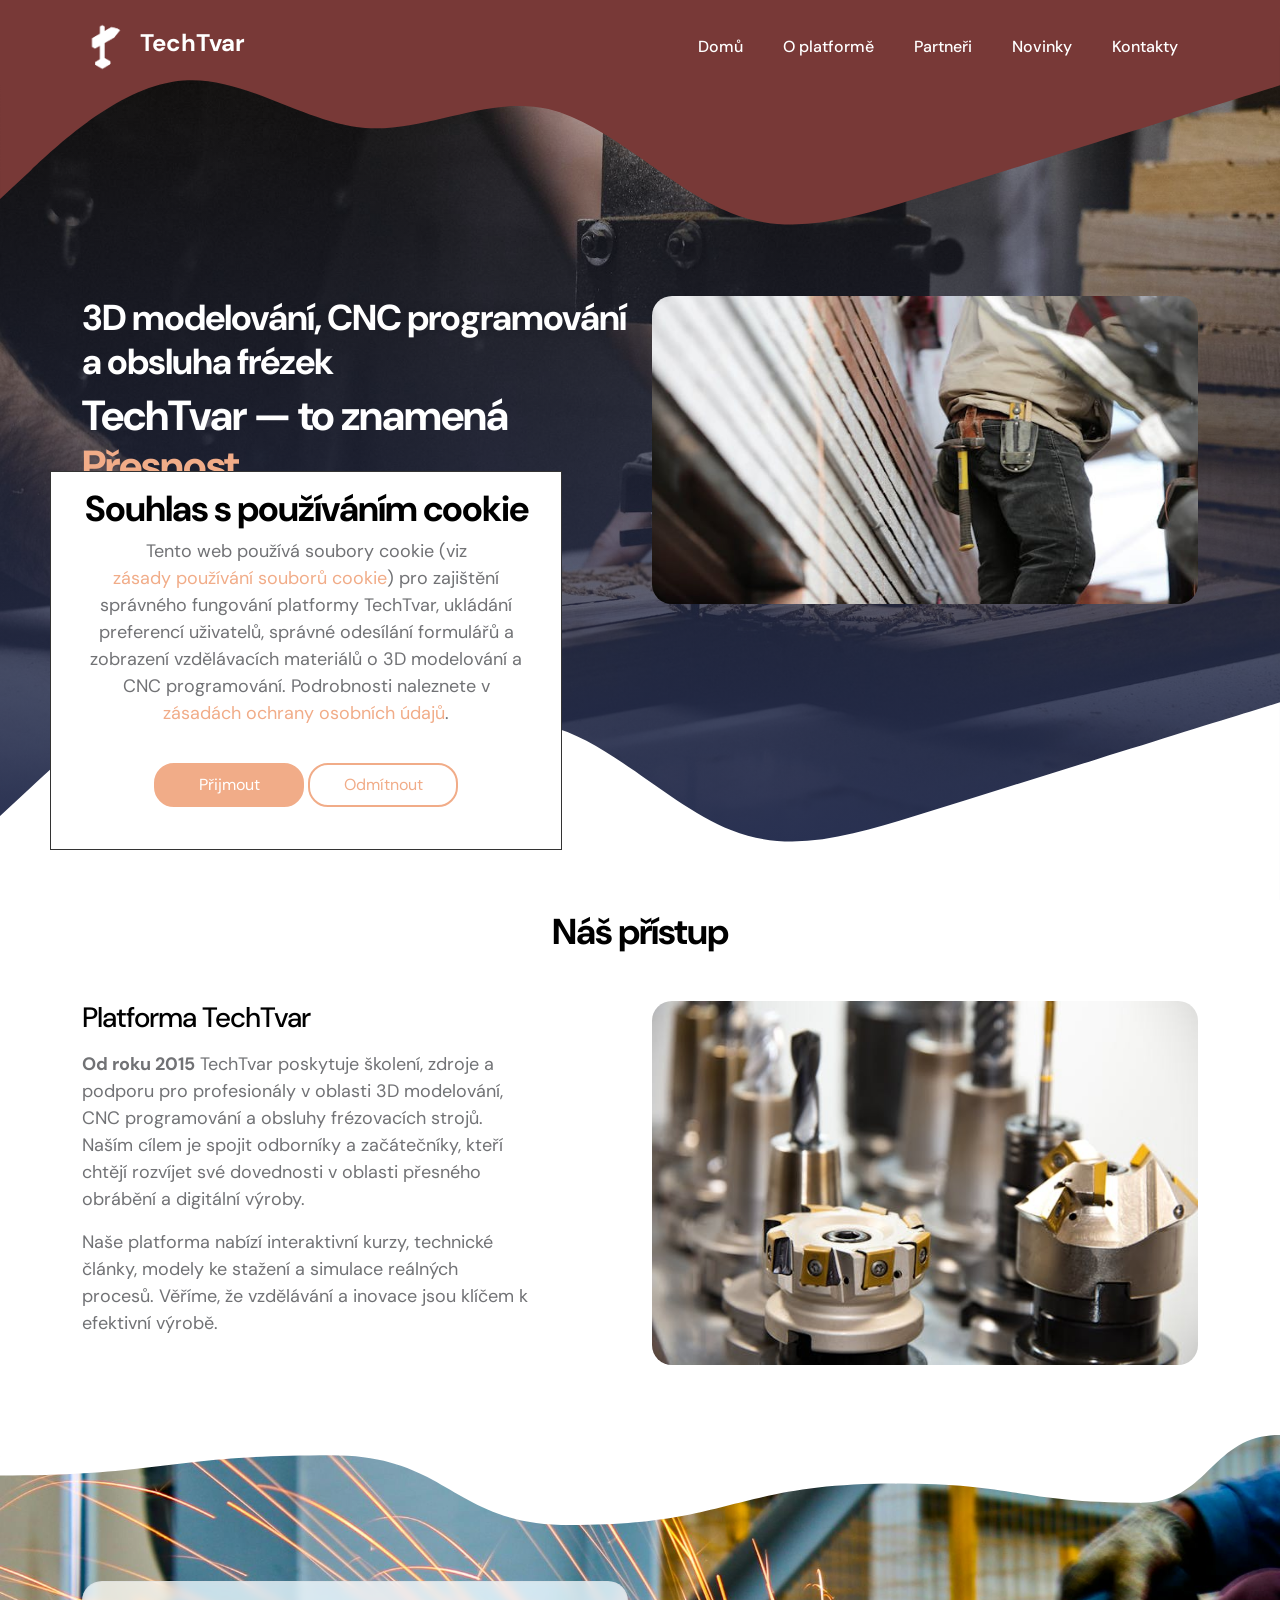
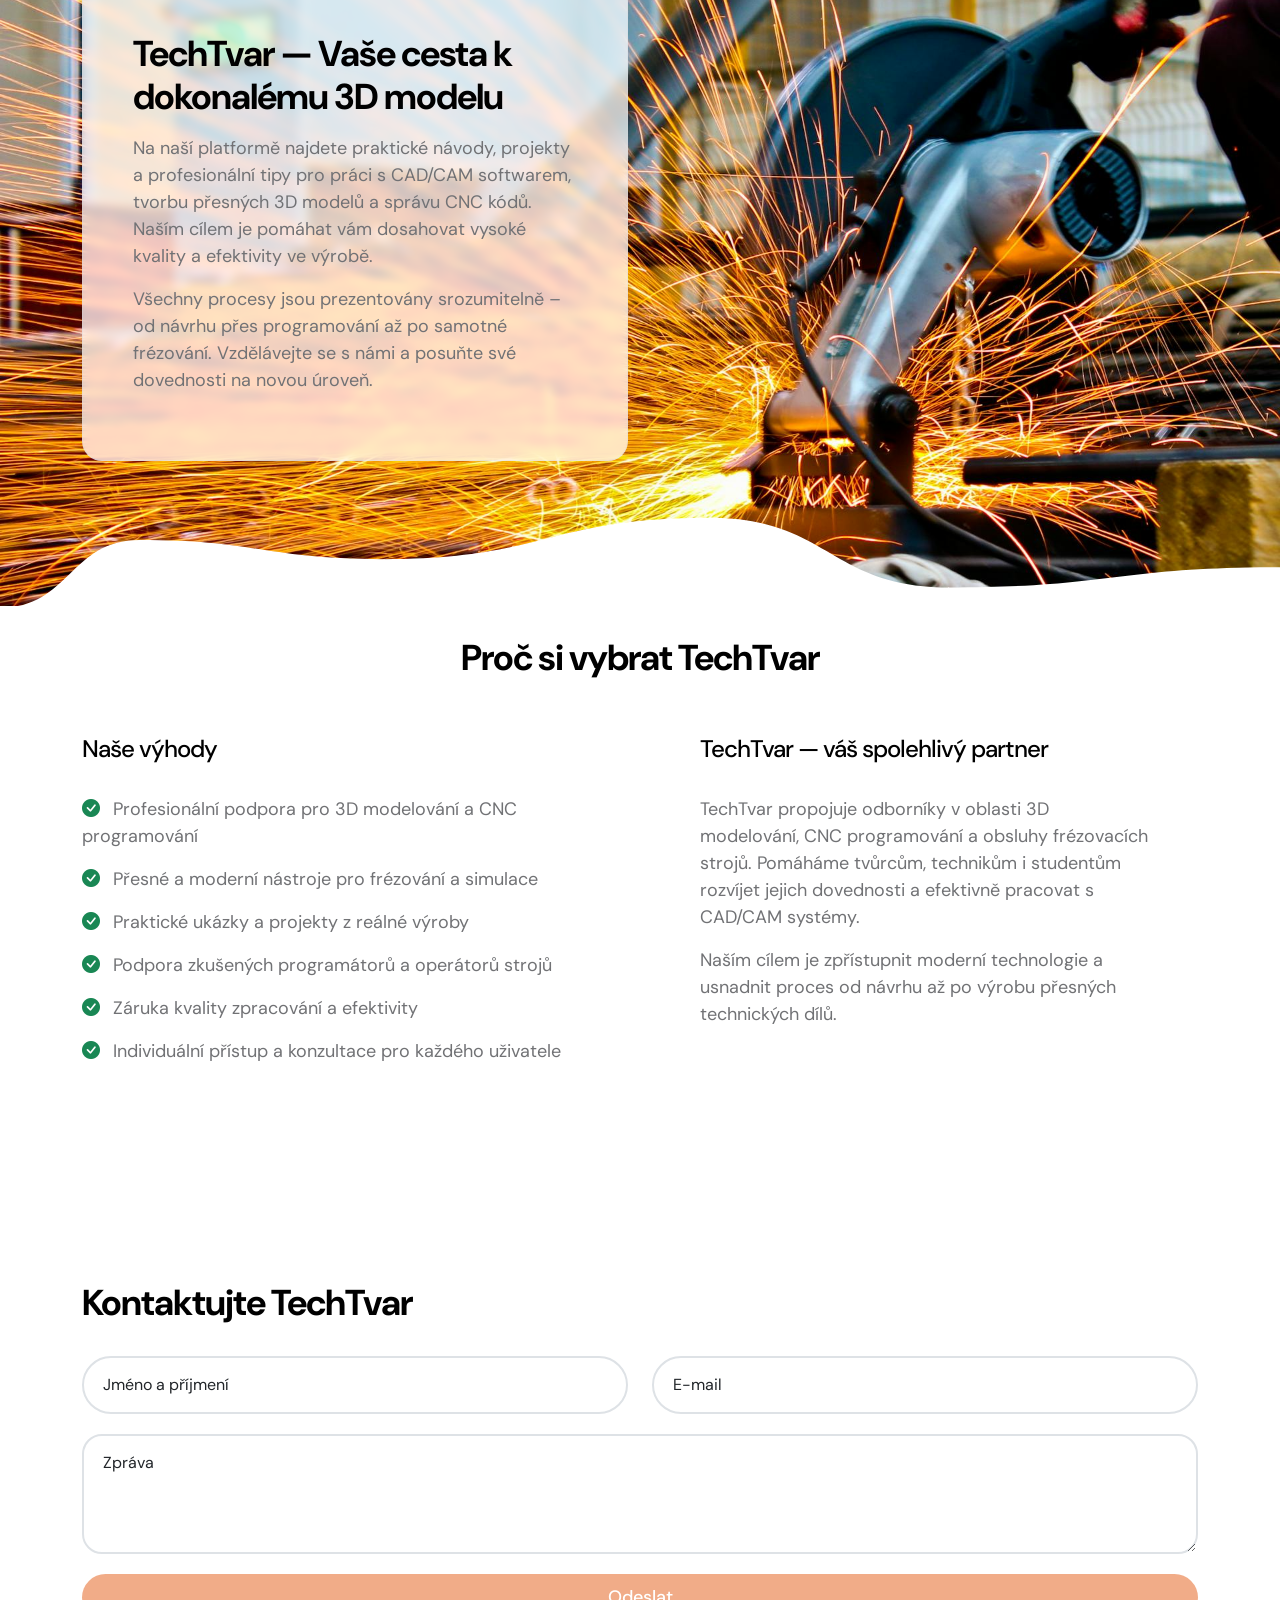
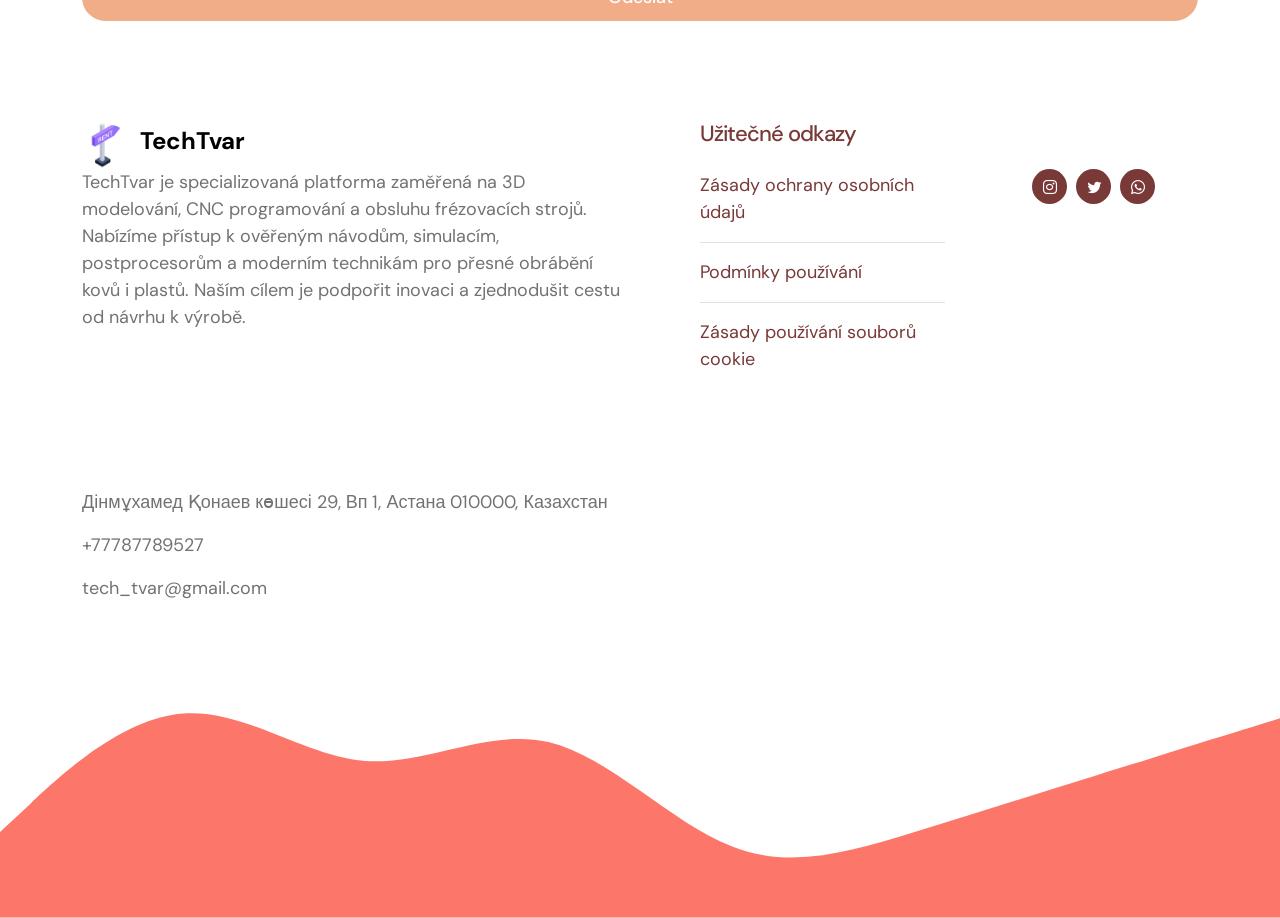
==== commit a374fe67: "WIP" ====
--- a/index.html
+++ b/index.html
@@ -116,7 +116,7 @@
 
                 <svg xmlns="http://www.w3.org/2000/svg" viewBox="0 0 1440 320">
                     <path
-                        fill="#3D405B"
+                        fill="#783937FF"
                         fill-opacity="1"
                         d="M0,224L34.3,192C68.6,160,137,96,206,90.7C274.3,85,343,139,411,144C480,149,549,107,617,122.7C685.7,139,754,213,823,240C891.4,267,960,245,1029,224C1097.1,203,1166,181,1234,160C1302.9,139,1371,117,1406,106.7L1440,96L1440,0L1405.7,0C1371.4,0,1303,0,1234,0C1165.7,0,1097,0,1029,0C960,0,891,0,823,0C754.3,0,686,0,617,0C548.6,0,480,0,411,0C342.9,0,274,0,206,0C137.1,0,69,0,34,0L0,0Z"
                     ></path>
@@ -542,7 +542,7 @@
 
             <svg xmlns="http://www.w3.org/2000/svg" viewBox="0 0 1440 320">
                 <path
-                    fill="#81B29A"
+                    fill="#FC766AFF"
                     fill-opacity="1"
                     d="M0,224L34.3,192C68.6,160,137,96,206,90.7C274.3,85,343,139,411,144C480,149,549,107,617,122.7C685.7,139,754,213,823,240C891.4,267,960,245,1029,224C1097.1,203,1166,181,1234,160C1302.9,139,1371,117,1406,106.7L1440,96L1440,320L1405.7,320C1371.4,320,1303,320,1234,320C1165.7,320,1097,320,1029,320C960,320,891,320,823,320C754.3,320,686,320,617,320C548.6,320,480,320,411,320C342.9,320,274,320,206,320C137.1,320,69,320,34,320L0,320Z"
                 ></path>
--- a/css/templatemo-tiya-golf-club.css
+++ b/css/templatemo-tiya-golf-club.css
@@ -12,14 +12,14 @@
 -----------------------------------------*/
 :root {
   --white-color:                  #ffffff;
-  --primary-color:                #81B29A;
-  --secondary-color:              #3D405B;
+  --primary-color:                #FC766AFF;
+  --secondary-color:              #783937FF;
   --section-bg-color:             #F4F1DE;
-  --custom-btn-bg-color:          #F2CC8F;
+  --custom-btn-bg-color:          #F1AC88FF;
   --custom-btn-bg-hover-color:    #E07A5F;
   --dark-color:                   #000000;
   --p-color:                      #717275;
-  --link-hover-color:             #F2CC8F;
+  --link-hover-color:             #F1AC88FF;
 
   --body-font-family:             'DM Sans', sans-serif;
 
@@ -438,7 +438,7 @@
 }
 
 .sticky-wrapper.is-sticky .navbar {
-  background-color: rgb(61 64 91);
+  background-color: #783937FF;
 }
 
 .navbar {
@@ -1316,12 +1316,12 @@
     display: none;
 }
 header i {
-    color: #f2cc8f;
+    color: #F1AC88FF;
     font-size: 32px;
     text-align: center;
 }
 header h2 {
-    color: #f2cc8f;
+    color: #F1AC88FF;
     font-weight: 500;
     text-align: center;
 }
@@ -1329,7 +1329,7 @@
     text-align: center;
 }
 .data p a {
-    color: #f2cc8f;
+    color: #F1AC88FF;
     text-decoration: none;
     text-align: center !important;
 }
@@ -1341,10 +1341,10 @@
     text-align: center;
 }
 .buttons .cookie-button {
-    border: 2px solid #f2cc8f;
+    border: 2px solid #F1AC88FF;
     color: #fff;
     padding: 8px 0;
-    background: #f2cc8f;
+    background: #F1AC88FF;
     cursor: pointer;
     width: calc(100% / 2 - 10px);
     transition: all 0.2s ease;
@@ -1353,14 +1353,14 @@
 }
 .buttons #acceptBtn:hover {
     background-color: transparent;
-    color: #f2cc8f;
+    color: #F1AC88FF;
 }
 #declineBtn {
     background-color: #fff;
-    color: #f2cc8f;
+    color: #F1AC88FF;
     border-radius: 20px;
 }
 #declineBtn:hover {
-    background-color: #f2cc8f;
+    background-color: #F1AC88FF;
     color: #fff;
 }
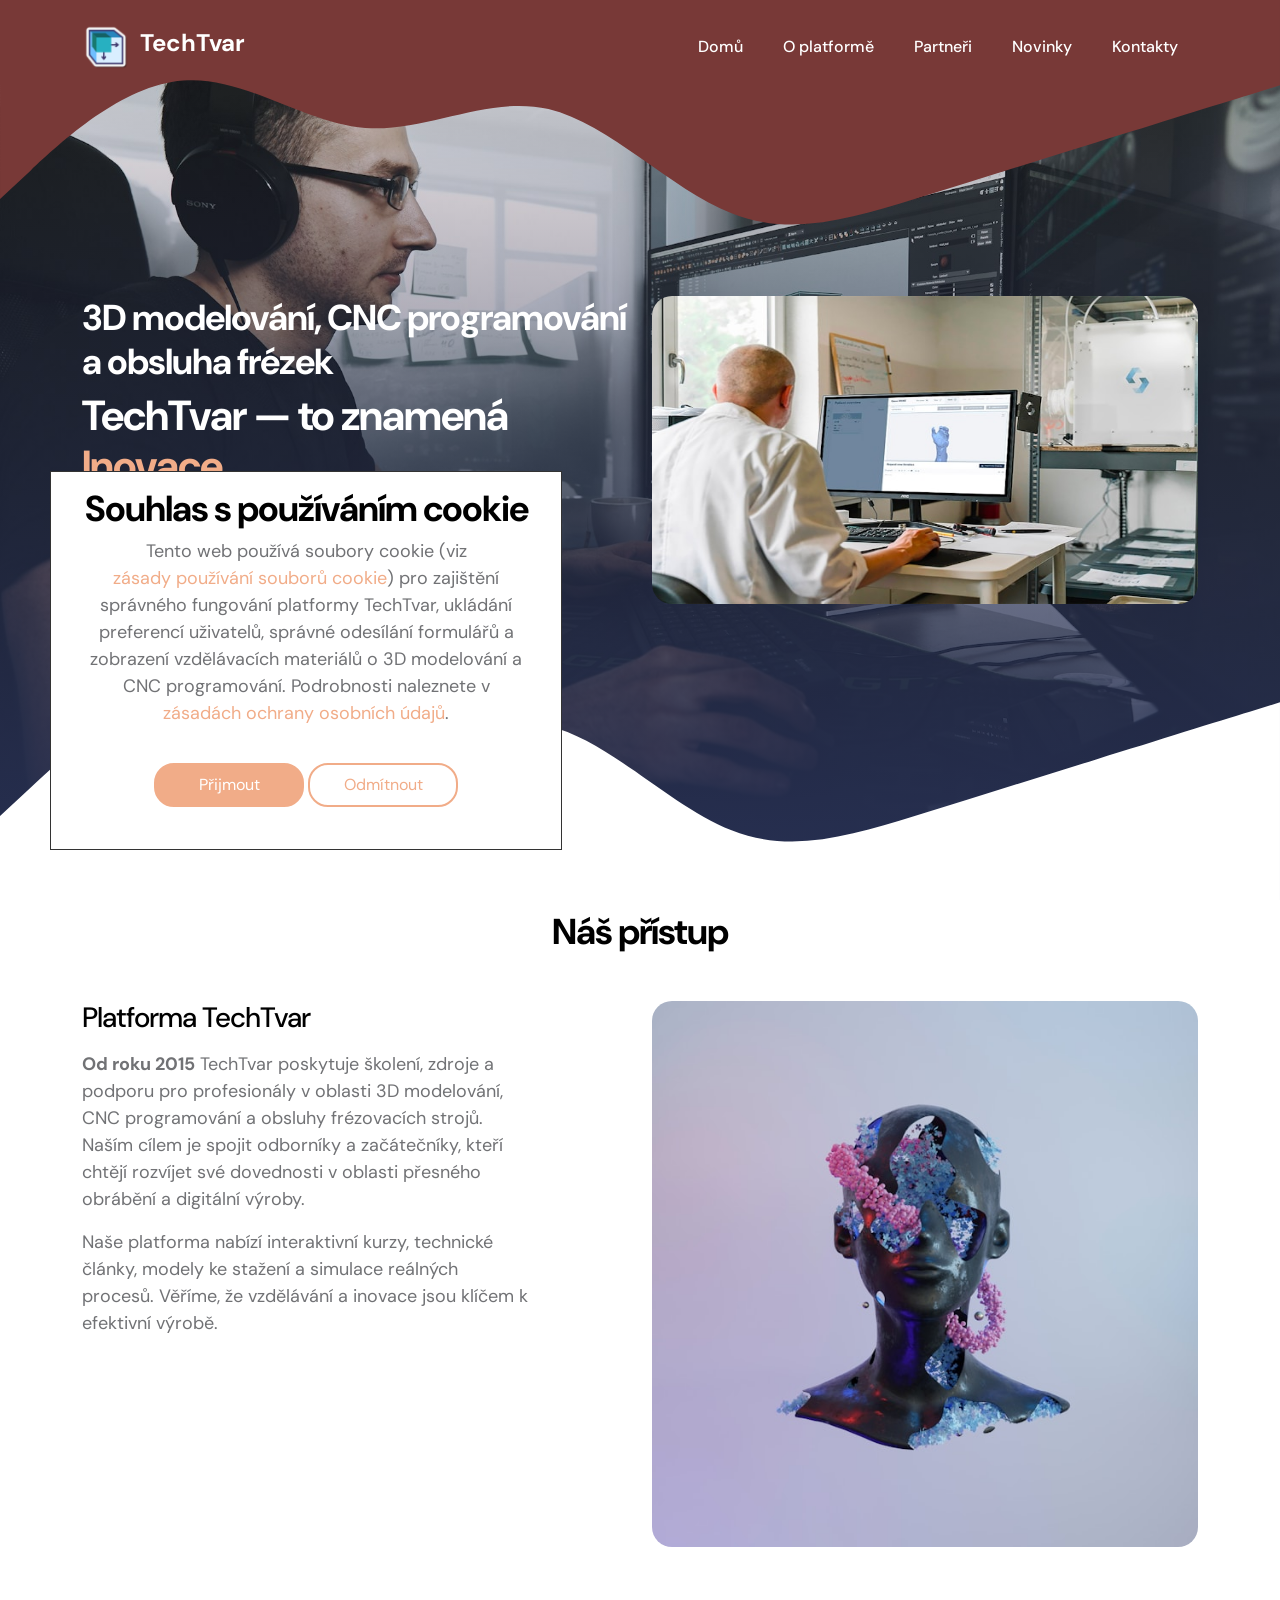
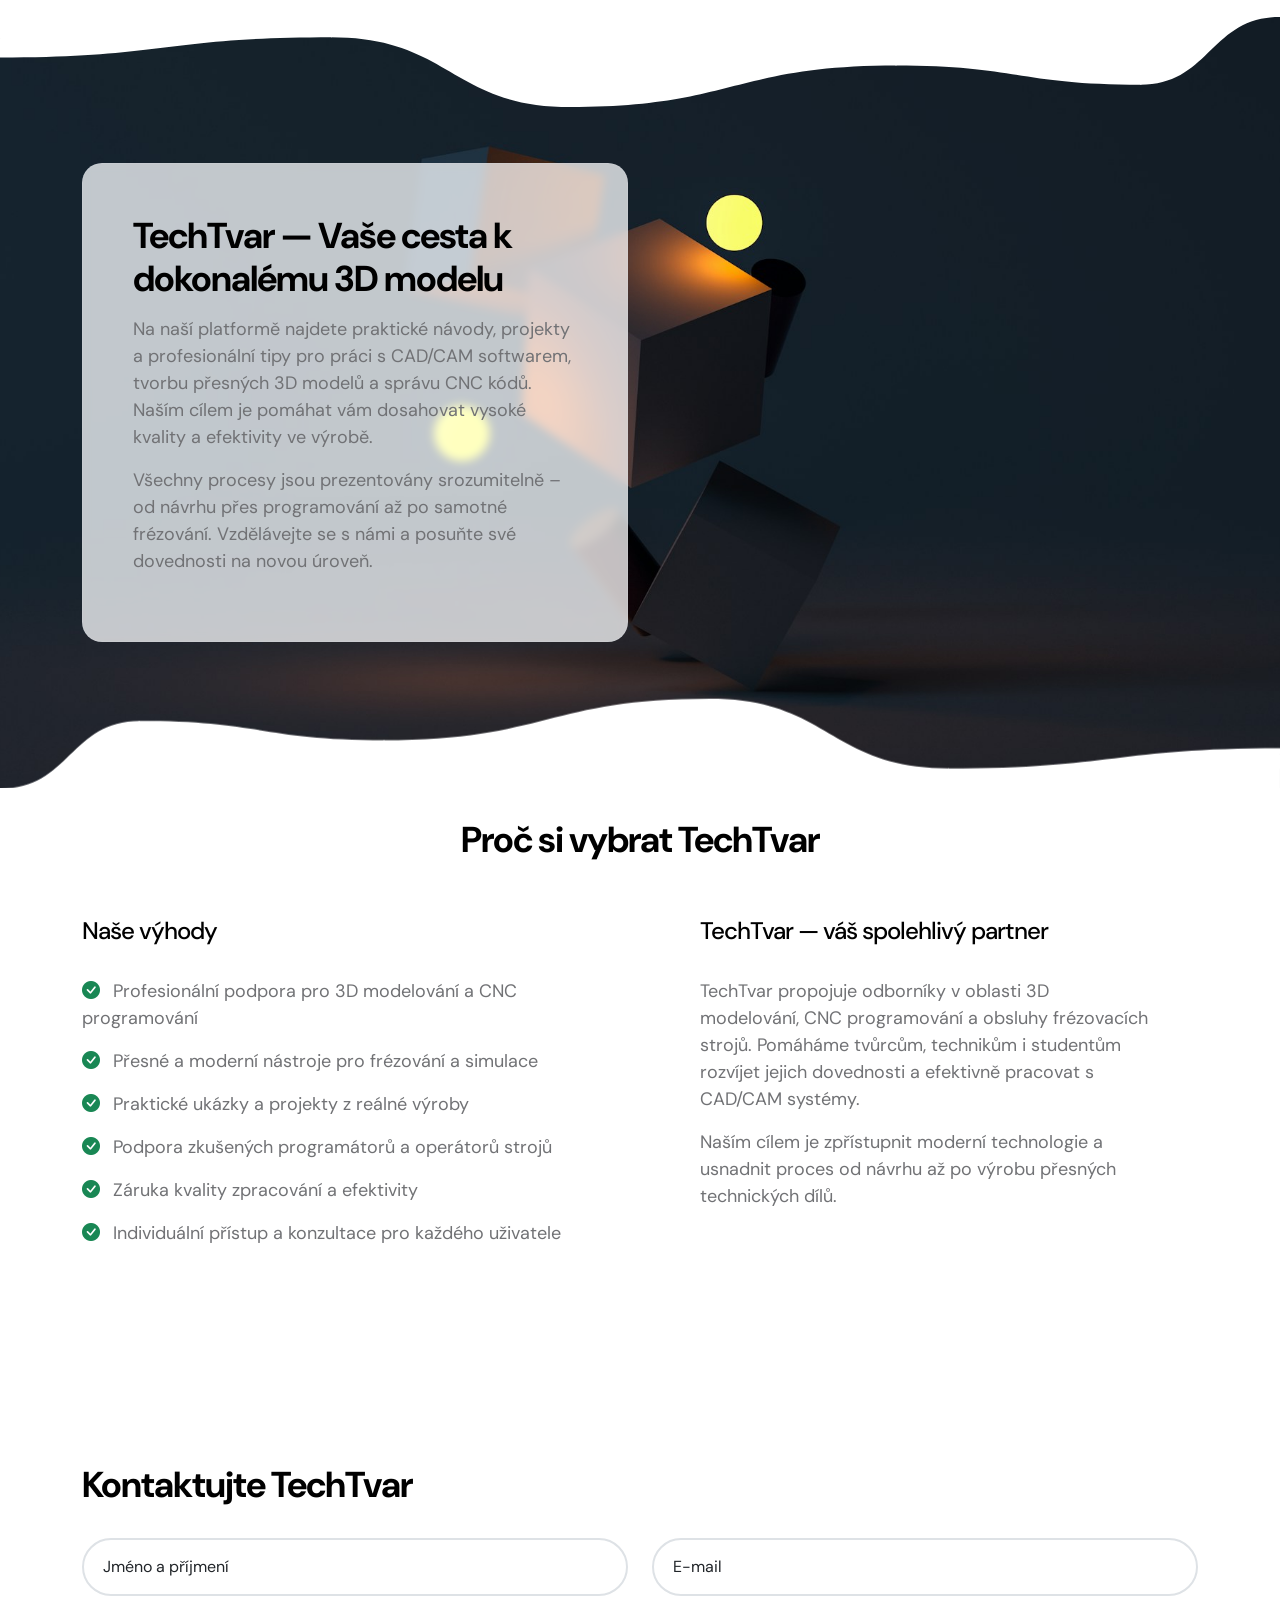
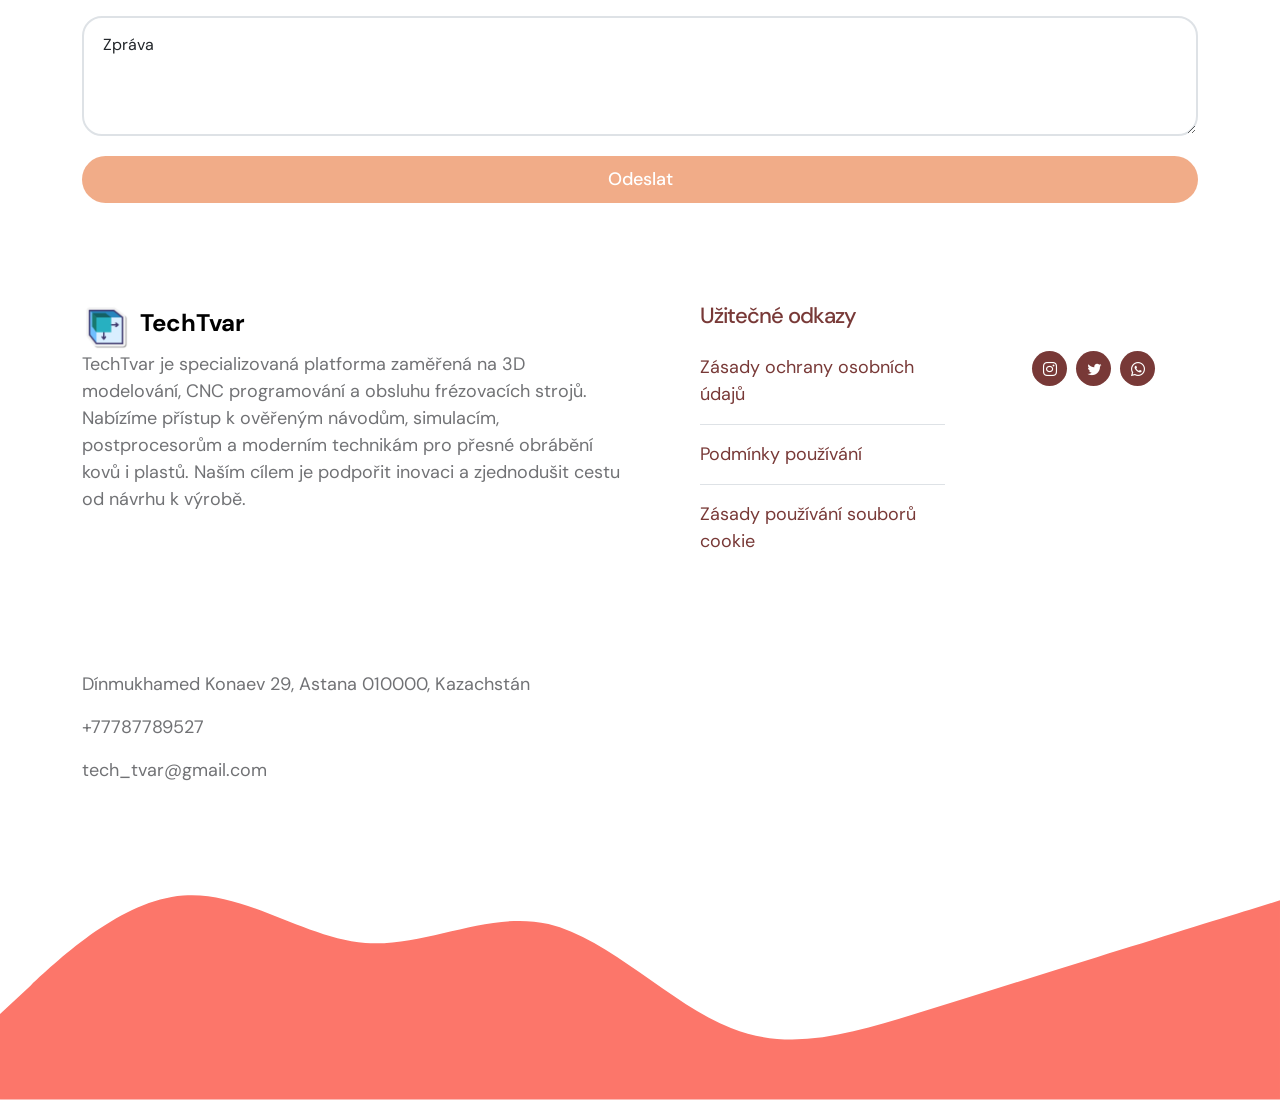
==== commit c33d74c8: "WIP" ====
--- a/index.html
+++ b/index.html
@@ -530,10 +530,7 @@
                     </div>
 
                     <div style="padding-bottom: 100px; padding-top: 100px">
-                        <p>
-                            Дінмұхамед Қонаев көшесі 29, Вп 1, Астана 010000,
-                            Казахстан
-                        </p>
+                        <p>Dínmukhamed Konaev 29, Astana 010000, Kazachstán</p>
                         <p>+77787789527</p>
                         <p>tech_tvar@gmail.com</p>
                     </div>
--- a/css/templatemo-tiya-golf-club.css
+++ b/css/templatemo-tiya-golf-club.css
@@ -462,9 +462,9 @@
   color: var(--white-color);
 }
 
-.navbar .navbar-brand-image {
+/* .navbar .navbar-brand-image {
   filter: brightness(0) invert(1);
-}
+} */
 
 .navbar-brand-image {
   width: 48px;
